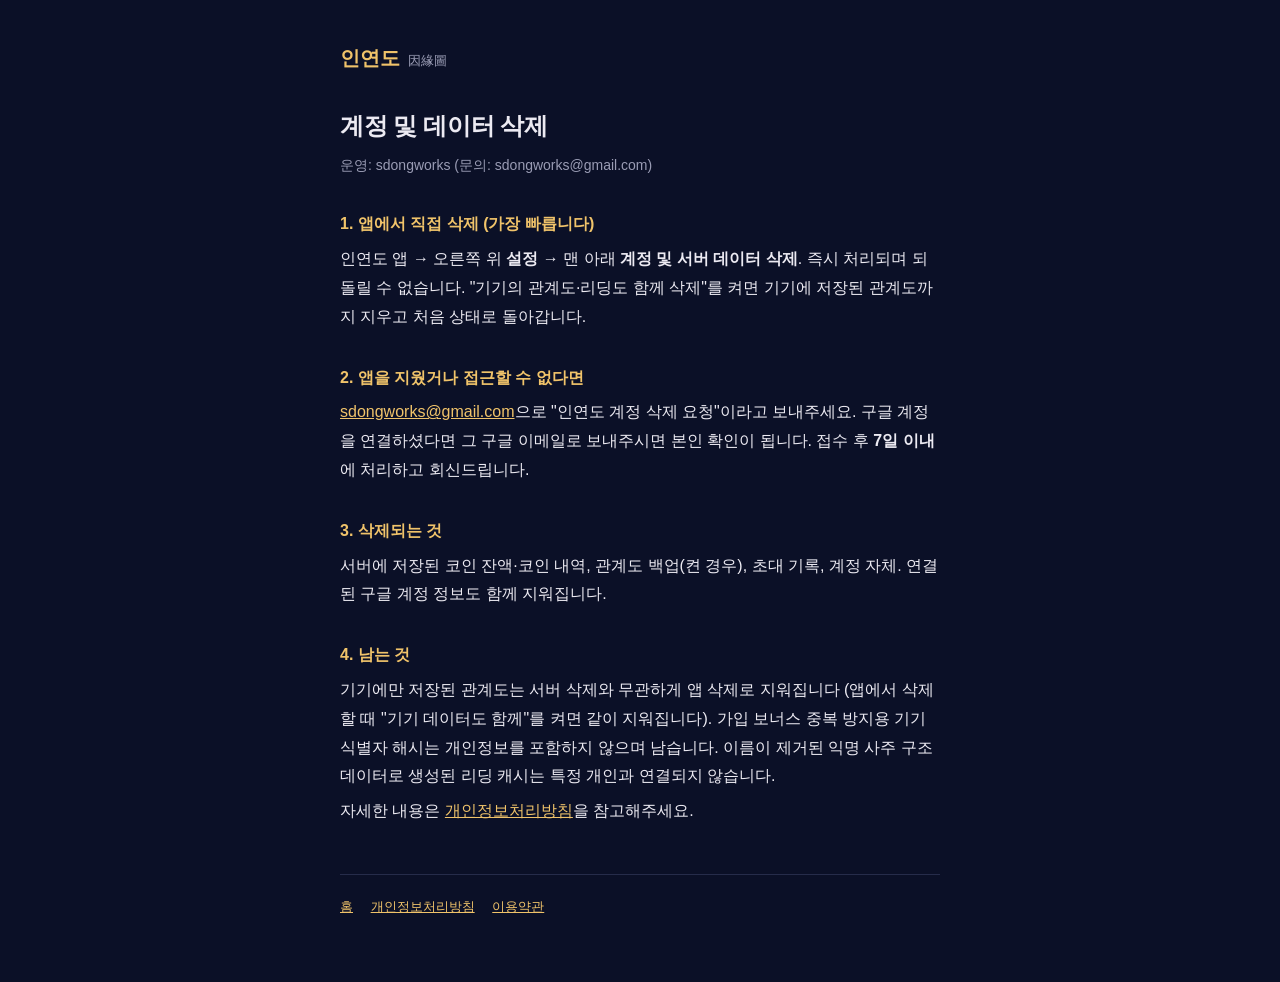
==== delete-account.html @ 03c65d98 "docs: 계정 및 데이터 삭제 안내 페이지 (Play 계정 삭제 URL 요건) Co-Authored-By: Claude Fable 5.1 <noreply@anthropic.com" ====
<!doctype html>
<html lang="ko">
<head>
<meta charset="utf-8">
<meta name="viewport" content="width=device-width,initial-scale=1">
<title>인연도 — 계정 및 데이터 삭제</title>
<link rel="stylesheet" href="style.css">
</head>
<body>
<div class="wrap">
  <div class="brand"><strong>인연도</strong><span>因緣圖</span></div>

  <h1>계정 및 데이터 삭제</h1>
  <p class="sub">운영: sdongworks (문의: sdongworks@gmail.com)</p>

  <h2>1. 앱에서 직접 삭제 (가장 빠릅니다)</h2>
  <p>인연도 앱 → 오른쪽 위 <strong>설정</strong> → 맨 아래 <strong>계정 및 서버 데이터 삭제</strong>.
  즉시 처리되며 되돌릴 수 없습니다. "기기의 관계도·리딩도 함께 삭제"를 켜면 기기에 저장된
  관계도까지 지우고 처음 상태로 돌아갑니다.</p>

  <h2>2. 앱을 지웠거나 접근할 수 없다면</h2>
  <p><a href="mailto:sdongworks@gmail.com?subject=%5B%EC%9D%B8%EC%97%B0%EB%8F%84%5D%20%EA%B3%84%EC%A0%95%20%EC%82%AD%EC%A0%9C%20%EC%9A%94%EC%B2%AD">sdongworks@gmail.com</a>으로
  "인연도 계정 삭제 요청"이라고 보내주세요. 구글 계정을 연결하셨다면 그 구글 이메일로 보내주시면
  본인 확인이 됩니다. 접수 후 <strong>7일 이내</strong>에 처리하고 회신드립니다.</p>

  <h2>3. 삭제되는 것</h2>
  <p>서버에 저장된 코인 잔액·코인 내역, 관계도 백업(켠 경우), 초대 기록, 계정 자체.
  연결된 구글 계정 정보도 함께 지워집니다.</p>

  <h2>4. 남는 것</h2>
  <p>기기에만 저장된 관계도는 서버 삭제와 무관하게 앱 삭제로 지워집니다 (앱에서 삭제할 때
  "기기 데이터도 함께"를 켜면 같이 지워집니다). 가입 보너스 중복 방지용 기기 식별자 해시는
  개인정보를 포함하지 않으며 남습니다. 이름이 제거된 익명 사주 구조 데이터로 생성된 리딩
  캐시는 특정 개인과 연결되지 않습니다.</p>

  <p>자세한 내용은 <a href="privacy.html">개인정보처리방침</a>을 참고해주세요.</p>

  <footer>
    <a href="index.html">홈</a>
    <a href="privacy.html">개인정보처리방침</a>
    <a href="terms.html">이용약관</a>
  </footer>
</div>
</body>
</html>
---- style.css ----
/* 인연도 웹 페이지 공통 스타일 — 앱 팔레트(palette.dart)와 맞춘다.
   inyeonNavy #0B1027 / inyeonGold #F0C36A */
:root {
  --navy: #0B1027;
  --surface: #141A38;
  --gold: #F0C36A;
  --ink: #ECEAF2;
  --ink-dim: #9A9CB4;
}
* { box-sizing: border-box; }
body {
  margin: 0;
  background: var(--navy);
  color: var(--ink);
  font-family: -apple-system, 'Apple SD Gothic Neo', 'Noto Sans KR', sans-serif;
  line-height: 1.8;
  -webkit-text-size-adjust: 100%;
}
.wrap { max-width: 640px; margin: 0 auto; padding: 40px 20px 64px; }
a { color: var(--gold); }
h1 { font-size: 24px; letter-spacing: -0.4px; margin: 0 0 4px; }
h2 { font-size: 16px; margin: 32px 0 6px; color: var(--gold); }
p { margin: 6px 0; }
.sub { color: var(--ink-dim); font-size: 14px; margin-bottom: 28px; }
.brand { display: flex; align-items: baseline; gap: 8px; margin-bottom: 28px; }
.brand strong { font-size: 20px; color: var(--gold); }
.brand span { color: var(--ink-dim); font-size: 13px; }
.card {
  background: var(--surface); border-radius: 14px;
  padding: 18px 20px; margin: 14px 0;
}
.card h3 { margin: 0 0 4px; font-size: 15px; }
.card p { color: var(--ink-dim); font-size: 14px; margin: 0; }
footer {
  margin-top: 48px; padding-top: 20px;
  border-top: 1px solid #262C4A;
  color: var(--ink-dim); font-size: 13px;
}
footer a { margin-right: 14px; }
.notice {
  margin-top: 32px; padding: 14px 16px;
  border: 1px solid #262C4A; border-radius: 12px;
  color: var(--ink-dim); font-size: 13px;
}
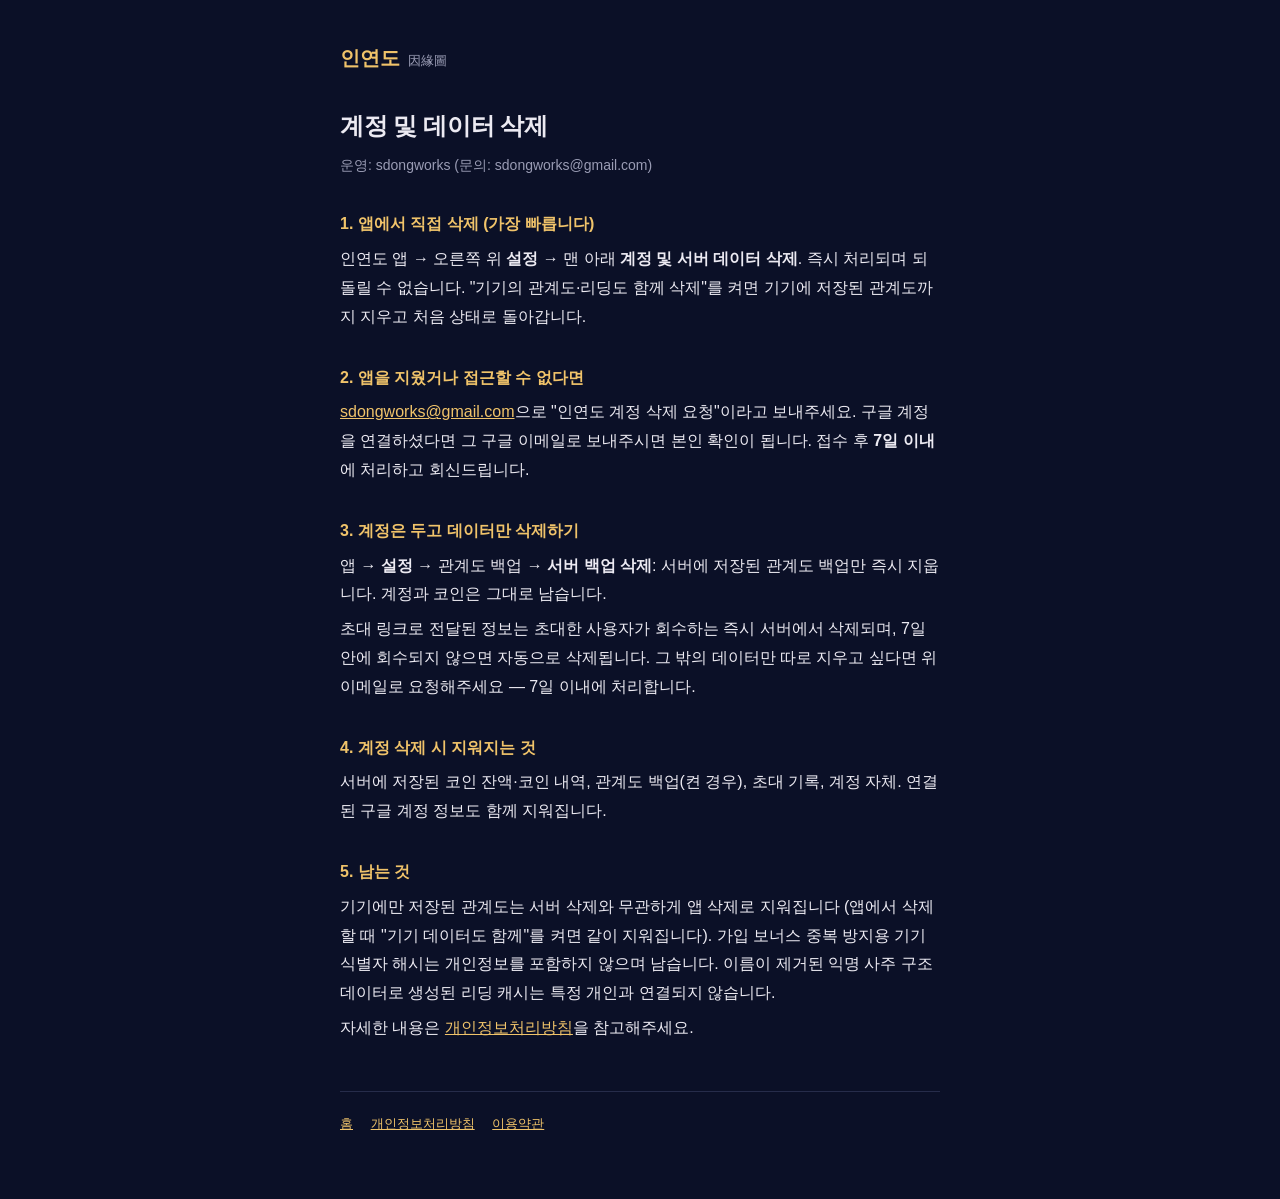
==== commit 3041e1fb: "docs: 삭제 안내 — 계정은 두고 데이터만 지우는 절차 추가 (Play 데이터 삭제 URL 요건) Co-Authored-By: Claude Fable 5.1 <noreply@a" ====
--- a/delete-account.html
+++ b/delete-account.html
@@ -3,7 +3,7 @@
 <head>
 <meta charset="utf-8">
 <meta name="viewport" content="width=device-width,initial-scale=1">
-<title>인연도 — 계정 및 데이터 삭제</title>
+<title>인연도 — 계정 및 데이터 삭제 요청</title>
 <link rel="stylesheet" href="style.css">
 </head>
 <body>
@@ -23,11 +23,18 @@
   "인연도 계정 삭제 요청"이라고 보내주세요. 구글 계정을 연결하셨다면 그 구글 이메일로 보내주시면
   본인 확인이 됩니다. 접수 후 <strong>7일 이내</strong>에 처리하고 회신드립니다.</p>
 
-  <h2>3. 삭제되는 것</h2>
+  <h2>3. 계정은 두고 데이터만 삭제하기</h2>
+  <p>앱 → <strong>설정</strong> → 관계도 백업 → <strong>서버 백업 삭제</strong>: 서버에 저장된 관계도
+  백업만 즉시 지웁니다. 계정과 코인은 그대로 남습니다.</p>
+  <p>초대 링크로 전달된 정보는 초대한 사용자가 회수하는 즉시 서버에서 삭제되며, 7일 안에 회수되지
+  않으면 자동으로 삭제됩니다. 그 밖의 데이터만 따로 지우고 싶다면 위 이메일로 요청해주세요 —
+  7일 이내에 처리합니다.</p>
+
+  <h2>4. 계정 삭제 시 지워지는 것</h2>
   <p>서버에 저장된 코인 잔액·코인 내역, 관계도 백업(켠 경우), 초대 기록, 계정 자체.
   연결된 구글 계정 정보도 함께 지워집니다.</p>
 
-  <h2>4. 남는 것</h2>
+  <h2>5. 남는 것</h2>
   <p>기기에만 저장된 관계도는 서버 삭제와 무관하게 앱 삭제로 지워집니다 (앱에서 삭제할 때
   "기기 데이터도 함께"를 켜면 같이 지워집니다). 가입 보너스 중복 방지용 기기 식별자 해시는
   개인정보를 포함하지 않으며 남습니다. 이름이 제거된 익명 사주 구조 데이터로 생성된 리딩
